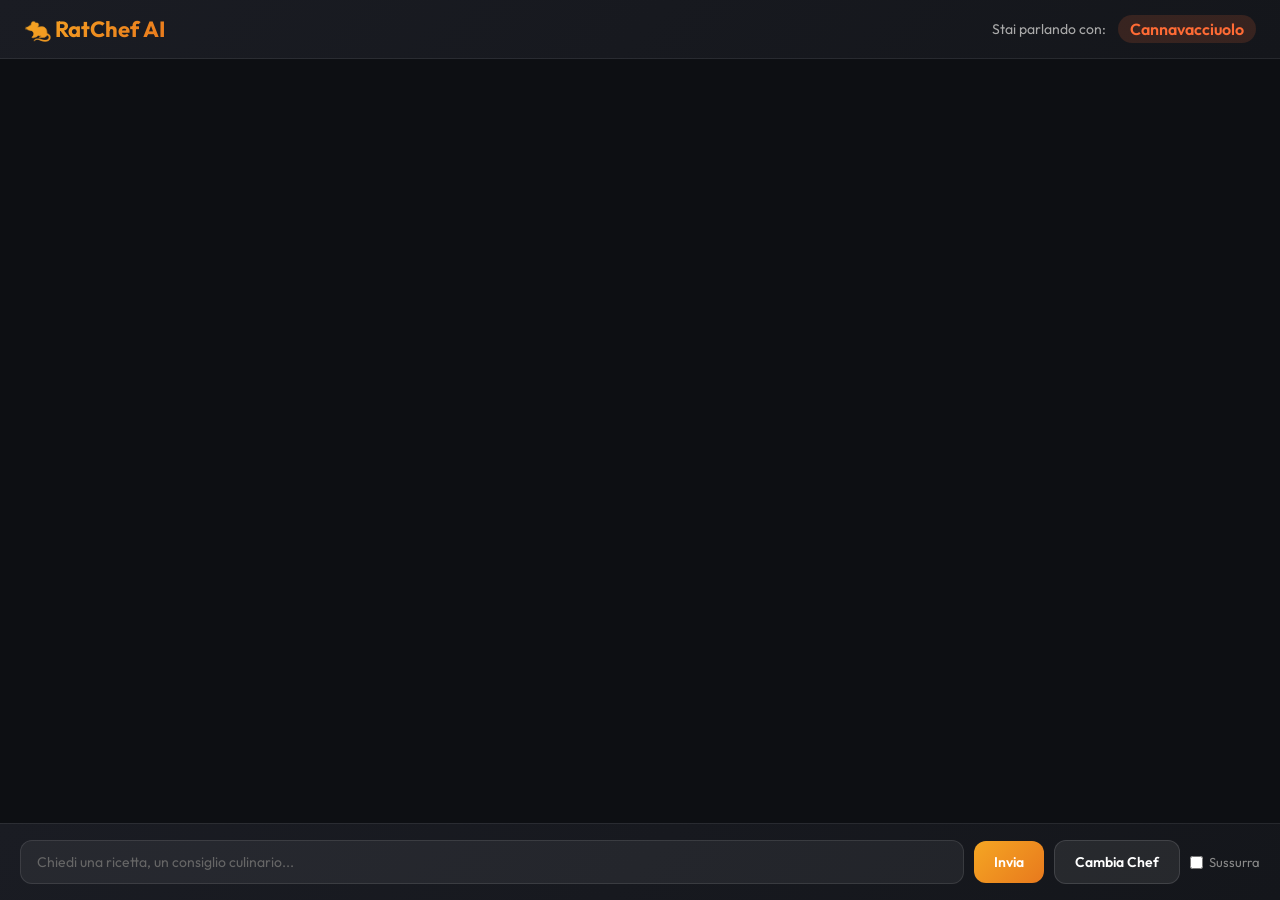
==== index.html @ cfdc58bb "second" ====
<!DOCTYPE html>
<html lang="it">
<head>
    <meta charset="UTF-8">
    <meta name="viewport" content="width=device-width, initial-scale=1.0">
    <title>RatChef AI - Chat con i Grandi Chef</title>
    <link href="https://fonts.googleapis.com/css2?family=Outfit:wght@300;400;600;700&display=swap" rel="stylesheet">
    <style>
        * {
            margin: 0;
            padding: 0;
            box-sizing: border-box;
        }

        body {
            background-color: #0d0f13;
            font-family: 'Outfit', Arial, sans-serif;
            height: 100vh;
            display: flex;
            flex-direction: column;
        }

        /* Header */
        header {
            background: linear-gradient(135deg, #1a1c23 0%, #14161b 100%);
            padding: 15px 24px;
            border-bottom: 1px solid rgba(255,255,255,0.08);
            display: flex;
            justify-content: space-between;
            align-items: center;
            color: white;
        }

        #title {
            font-size: 22px;
            font-weight: 700;
            background: linear-gradient(135deg, #f5a623, #e8791d);
            -webkit-background-clip: text;
            -webkit-text-fill-color: transparent;
            background-clip: text;
        }

        .header-right {
            display: flex;
            align-items: center;
            gap: 12px;
        }

        #char-index {
            color: #aaa;
            font-size: 14px;
            font-weight: 400;
        }

        #display-char-tt {
            font-weight: 600;
            font-size: 16px;
            padding: 4px 12px;
            border-radius: 20px;
            transition: all 0.3s ease;
        }

        /* Character colors */
        .char-cannavacciuolo { color: #ff6b35; background: rgba(255,107,53,0.15); }
        .char-mysterychef { color: #a366ff; background: rgba(163,102,255,0.15); }
        .char-ade { color: #4ecdc4; background: rgba(78,205,196,0.15); }

        /* Chat messages area */
        #answers {
            flex: 1;
            overflow-y: auto;
            padding: 20px;
            color: white;
            scroll-behavior: smooth;
        }

        #answers::-webkit-scrollbar {
            width: 6px;
        }
        #answers::-webkit-scrollbar-track {
            background: transparent;
        }
        #answers::-webkit-scrollbar-thumb {
            background: rgba(255,255,255,0.1);
            border-radius: 3px;
        }

        #answers p {
            margin: 8px 0;
            padding: 12px 16px;
            border-radius: 12px;
            max-width: 75%;
            word-wrap: break-word;
            color: white;
            font-size: 14px;
            line-height: 1.5;
            animation: fadeIn 0.3s ease;
        }

        @keyframes fadeIn {
            from { opacity: 0; transform: translateY(8px); }
            to { opacity: 1; transform: translateY(0); }
        }

        .msg-user {
            background: linear-gradient(135deg, #1e3a5f, #1a3050) !important;
            margin-left: auto !important;
            text-align: right;
            border-bottom-right-radius: 4px;
        }

        .msg-ai {
            background: rgba(255,255,255,0.06) !important;
            margin-right: auto !important;
            text-align: left;
            border-bottom-left-radius: 4px;
            border-left: 3px solid #f5a623;
        }

        .msg-private {
            opacity: 0.7;
            font-style: italic;
        }

        .msg-label {
            font-size: 11px;
            font-weight: 600;
            text-transform: uppercase;
            letter-spacing: 0.5px;
            margin-bottom: 4px;
            display: block;
        }

        .msg-ai .msg-label { color: #f5a623; }
        .msg-user .msg-label { color: #6ba3d6; }

        /* Input form */
        #chatForm {
            padding: 16px 20px;
            background: linear-gradient(135deg, #1a1c23 0%, #14161b 100%);
            display: flex;
            gap: 10px;
            border-top: 1px solid rgba(255,255,255,0.08);
            align-items: center;
        }

        input[type="text"] {
            flex: 1;
            padding: 12px 16px;
            background-color: rgba(255,255,255,0.06);
            border: 1px solid rgba(255,255,255,0.1);
            border-radius: 12px;
            color: white;
            font-size: 14px;
            font-family: 'Outfit', sans-serif;
            transition: border-color 0.3s, background-color 0.3s;
        }

        input[type="text"]:focus {
            outline: none;
            border-color: #f5a623;
            background-color: rgba(255,255,255,0.08);
        }

        input[type="text"]::placeholder {
            color: #666;
        }

        button {
            padding: 12px 20px;
            color: white;
            border: none;
            border-radius: 12px;
            cursor: pointer;
            font-size: 14px;
            font-family: 'Outfit', sans-serif;
            font-weight: 600;
            transition: all 0.3s ease;
        }

        #sendBt {
            background: linear-gradient(135deg, #f5a623, #e8791d);
        }
        #sendBt:hover:not(:disabled) {
            transform: translateY(-1px);
            box-shadow: 0 4px 15px rgba(245,166,35,0.3);
        }

        #changeBt {
            background: rgba(255,255,255,0.08);
            border: 1px solid rgba(255,255,255,0.12);
        }
        #changeBt:hover:not(:disabled) {
            background: rgba(255,255,255,0.12);
        }

        button:disabled {
            opacity: 0.5;
            cursor: not-allowed;
            transform: none !important;
        }

        .whisper-label {
            color: #888;
            display: flex;
            align-items: center;
            gap: 6px;
            font-size: 13px;
            cursor: pointer;
            user-select: none;
        }

        .whisper-label input[type="checkbox"] {
            accent-color: #f5a623;
        }

        /* Loading animation */
        .loading-dots::after {
            content: '';
            animation: dots 1.5s steps(4, end) infinite;
        }
        @keyframes dots {
            0% { content: ''; }
            25% { content: '.'; }
            50% { content: '..'; }
            75% { content: '...'; }
        }
    </style>
</head>
<body>
    <header>
        <span id="title">🐀 RatChef AI</span>
        <div class="header-right">
            <span id="char-index">Stai parlando con:</span>
            <span class="current-char char-cannavacciuolo" id="display-char-tt">Cannavacciuolo</span>
        </div>
    </header>

    <div id="answers">

    </div>

    <form id="chatForm" onsubmit="sendMessageUP(event)">
        <input type="text" name="message" id="chatMessage" placeholder="Chiedi una ricetta, un consiglio culinario...">
        <button type="submit" id="sendBt">Invia</button>
        <button type="button" id="changeBt" onclick="swapCharacter()">Cambia Chef</button>
        <label class="whisper-label">
            <input type="checkbox" id="privateChat"> Sussurra
        </label>
    </form>

    <script>

        const characters = ['cannavacciuolo', 'mysterychef', 'ade'];
        let currentCharIndex = 0;
        const characterClasses = ['char-cannavacciuolo', 'char-mysterychef', 'char-ade'];
        const characterNames = {
            cannavacciuolo: 'Cannavacciuolo',
            mysterychef: 'Mystery Chef',
            ade: 'Prof. Ade'
        };
        const characterChats = {
            cannavacciuolo: [],
            mysterychef: [],
            ade: []
        };

        function getCurrentCharacterClass() {
            return characterClasses[currentCharIndex];
        }

        function getCurrentCharacter() {
            return characters[currentCharIndex];
        }

        function getDisplayName(charKey) {
            return characterNames[charKey] || charKey;
        }


        function swapCharacter() {
            currentCharIndex = (currentCharIndex + 1) % characters.length;
            updateCharacterDisplay();
            loadCharacterChat();
            
            const input = document.getElementById('chatMessage');
            input.focus();
        }

        function loadCharacterChat() {
            const respondsDiv = document.getElementById('answers');
            const currentChar = getCurrentCharacter();

            respondsDiv.innerHTML = '';

            const messages = characterChats[currentChar];
            messages.forEach(msg => {
                addMessage(msg.content, msg.char, msg.private);
            });

            scrollToBottom();
        }

        function updateCharacterDisplay() {
            const displayElement = document.getElementById('display-char-tt');
            const swapBtn = document.getElementById('changeBt');
            const currentChar = getCurrentCharacter();
            
            displayElement.textContent = getDisplayName(currentChar);
            displayElement.className = `current-char ${getCurrentCharacterClass()}`;
            
            swapBtn.innerHTML = `Cambia Chef`;
        }


        async function sendMessageUP(event){
            event.preventDefault();
            const input = document.getElementById("chatMessage");
            const sendBtn = document.getElementById("sendBt");
            const swapBtn = document.getElementById("changeBt");
            const respondsDiv = document.getElementById("answers");
            const message = input.value.trim();
            const isPrivate = document.getElementById("privateChat").checked;

            if(message === ""){
                return;
            }

            const currentChar = getCurrentCharacter();

            input.disabled = true;
            sendBtn.disabled = true;
            swapBtn.disabled = true;
            sendBtn.textContent = 'Caricamento...';

            addMessage(message, 'User', isPrivate);
            characterChats[currentChar].push({ char: 'User', content: message, private: isPrivate });

            try {
                const response = await fetch(`/${currentChar}`, {
                    method: "POST",
                    body: JSON.stringify({ question: message, private: isPrivate }),
                    headers: {
                        "Accept": "application/json",
                        "Content-Type": "application/json"
                    },
                });
                
                const data = await response.json();
                const answer = data.answer;
                characterChats[currentChar].push({ char: currentChar, content: answer, private: isPrivate });
                addMessage(answer, currentChar, isPrivate);
            } catch (err) {
                console.error(err);
                addMessage("Errore di connessione con lo chef...", 'error', false);
            } finally {
                input.disabled = false;
                sendBtn.disabled = false;
                swapBtn.disabled = false;
                sendBtn.textContent = 'Invia';
                input.value = "";
                input.focus();
            }
        }



        function addMessage(message, who, isPrivate=false){
            const respondsDiv = document.getElementById("answers");
            const msgElement = document.createElement('p');
            const privateTag = isPrivate ? " [sussurro]" : "";
            
            if (who && who !== 'User' && who !== false){
                msgElement.className = `msg-ai ${isPrivate ? 'msg-private' : ''}`;
                const label = document.createElement('span');
                label.className = 'msg-label';
                label.textContent = `${getDisplayName(who)}${privateTag}`;
                msgElement.appendChild(label);
                msgElement.appendChild(document.createTextNode(message));
            } else {
                msgElement.className = `msg-user ${isPrivate ? 'msg-private' : ''}`;
                const label = document.createElement('span');
                label.className = 'msg-label';
                label.textContent = `Tu${privateTag}`;
                msgElement.appendChild(label);
                msgElement.appendChild(document.createTextNode(message));
            }
            respondsDiv.appendChild(msgElement);
            scrollToBottom();
        }


        function scrollToBottom() {
            const respondsDiv = document.getElementById("answers");
            respondsDiv.scrollTop = respondsDiv.scrollHeight;
        }


        updateCharacterDisplay();
        scrollToBottom();

    </script>

</body>
</html>
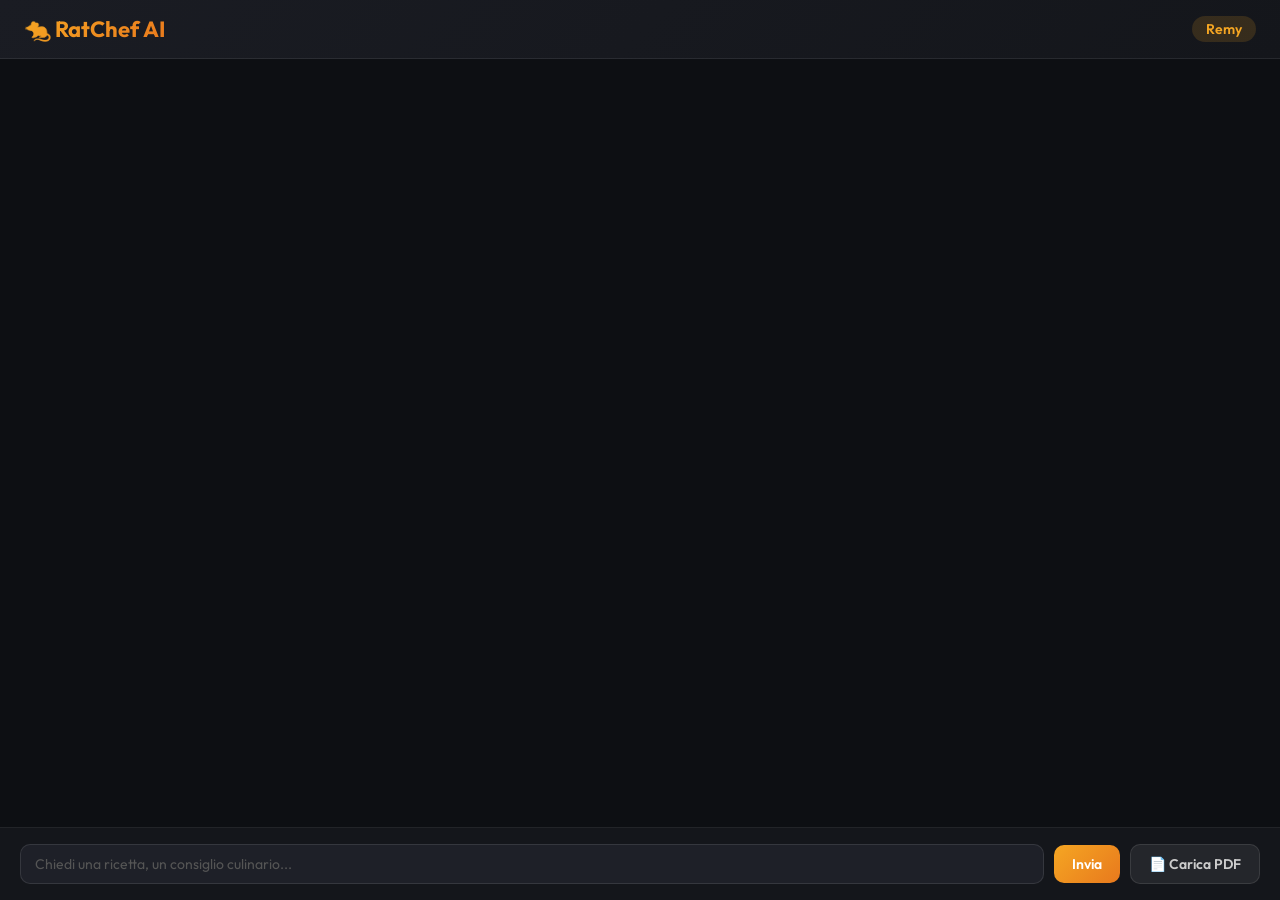
==== commit 5df4c4db: "logic change" ====
--- a/index.html
+++ b/index.html
@@ -3,32 +3,26 @@
 <head>
     <meta charset="UTF-8">
     <meta name="viewport" content="width=device-width, initial-scale=1.0">
-    <title>RatChef AI - Chat con i Grandi Chef</title>
+    <title>RatChef AI</title>
     <link href="https://fonts.googleapis.com/css2?family=Outfit:wght@300;400;600;700&display=swap" rel="stylesheet">
     <style>
-        * {
-            margin: 0;
-            padding: 0;
-            box-sizing: border-box;
-        }
+        * { margin: 0; padding: 0; box-sizing: border-box; }
 
         body {
-            background-color: #0d0f13;
-            font-family: 'Outfit', Arial, sans-serif;
+            background: #0d0f13;
+            font-family: 'Outfit', sans-serif;
             height: 100vh;
             display: flex;
             flex-direction: column;
         }
 
-        /* Header */
         header {
-            background: linear-gradient(135deg, #1a1c23 0%, #14161b 100%);
+            background: linear-gradient(135deg, #1a1c23, #14161b);
             padding: 15px 24px;
             border-bottom: 1px solid rgba(255,255,255,0.08);
             display: flex;
             justify-content: space-between;
             align-items: center;
-            color: white;
         }
 
         #title {
@@ -40,366 +34,193 @@
             background-clip: text;
         }
 
-        .header-right {
-            display: flex;
-            align-items: center;
-            gap: 12px;
-        }
-
-        #char-index {
-            color: #aaa;
-            font-size: 14px;
-            font-weight: 400;
-        }
-
-        #display-char-tt {
+        #chef-tag {
+            font-size: 14px;
             font-weight: 600;
-            font-size: 16px;
-            padding: 4px 12px;
+            color: #f5a623;
+            background: rgba(245,166,35,0.15);
+            padding: 4px 14px;
             border-radius: 20px;
-            transition: all 0.3s ease;
-        }
-
-        /* Character colors */
-        .char-cannavacciuolo { color: #ff6b35; background: rgba(255,107,53,0.15); }
-        .char-mysterychef { color: #a366ff; background: rgba(163,102,255,0.15); }
-        .char-ade { color: #4ecdc4; background: rgba(78,205,196,0.15); }
-
-        /* Chat messages area */
-        #answers {
+        }
+
+        #messages {
             flex: 1;
             overflow-y: auto;
             padding: 20px;
-            color: white;
             scroll-behavior: smooth;
         }
 
-        #answers::-webkit-scrollbar {
-            width: 6px;
-        }
-        #answers::-webkit-scrollbar-track {
-            background: transparent;
-        }
-        #answers::-webkit-scrollbar-thumb {
-            background: rgba(255,255,255,0.1);
-            border-radius: 3px;
-        }
-
-        #answers p {
+        #messages::-webkit-scrollbar { width: 6px; }
+        #messages::-webkit-scrollbar-thumb { background: rgba(255,255,255,0.1); border-radius: 3px; }
+
+        .msg {
+            max-width: 75%;
             margin: 8px 0;
             padding: 12px 16px;
             border-radius: 12px;
-            max-width: 75%;
-            word-wrap: break-word;
+            font-size: 14px;
+            line-height: 1.5;
             color: white;
-            font-size: 14px;
-            line-height: 1.5;
-            animation: fadeIn 0.3s ease;
-        }
-
-        @keyframes fadeIn {
-            from { opacity: 0; transform: translateY(8px); }
-            to { opacity: 1; transform: translateY(0); }
-        }
-
-        .msg-user {
-            background: linear-gradient(135deg, #1e3a5f, #1a3050) !important;
-            margin-left: auto !important;
-            text-align: right;
-            border-bottom-right-radius: 4px;
-        }
-
-        .msg-ai {
-            background: rgba(255,255,255,0.06) !important;
-            margin-right: auto !important;
-            text-align: left;
-            border-bottom-left-radius: 4px;
-            border-left: 3px solid #f5a623;
-        }
-
-        .msg-private {
-            opacity: 0.7;
-            font-style: italic;
-        }
+            animation: fadeIn 0.25s ease;
+        }
+
+        @keyframes fadeIn { from { opacity:0; transform:translateY(5px); } to { opacity:1; transform:none; } }
 
         .msg-label {
+            display: block;
             font-size: 11px;
             font-weight: 600;
+            opacity: 0.55;
             text-transform: uppercase;
             letter-spacing: 0.5px;
             margin-bottom: 4px;
-            display: block;
-        }
-
-        .msg-ai .msg-label { color: #f5a623; }
-        .msg-user .msg-label { color: #6ba3d6; }
-
-        /* Input form */
-        #chatForm {
-            padding: 16px 20px;
-            background: linear-gradient(135deg, #1a1c23 0%, #14161b 100%);
+        }
+
+        .msg.user   { background: linear-gradient(135deg,#2a2d35,#1e2028); margin-left: auto; border-bottom-right-radius: 4px; }
+        .msg.ai     { background: linear-gradient(135deg,#1e2a1a,#192316); border: 1px solid rgba(245,166,35,0.15); border-bottom-left-radius: 4px; }
+        .msg.system { background: rgba(255,255,255,0.05); color: #aaa; font-size: 12px; font-style: italic; max-width: 100%; text-align: center; margin: 4px auto; }
+        .msg.error  { background: rgba(255,80,80,0.1); border: 1px solid rgba(255,80,80,0.2); }
+
+        form {
             display: flex;
             gap: 10px;
-            border-top: 1px solid rgba(255,255,255,0.08);
+            padding: 16px 20px;
+            background: #14161b;
+            border-top: 1px solid rgba(255,255,255,0.06);
             align-items: center;
         }
 
-        input[type="text"] {
+        #input {
             flex: 1;
-            padding: 12px 16px;
-            background-color: rgba(255,255,255,0.06);
+            background: #1e2028;
             border: 1px solid rgba(255,255,255,0.1);
-            border-radius: 12px;
+            border-radius: 10px;
+            padding: 10px 14px;
             color: white;
-            font-size: 14px;
             font-family: 'Outfit', sans-serif;
-            transition: border-color 0.3s, background-color 0.3s;
-        }
-
-        input[type="text"]:focus {
+            font-size: 14px;
             outline: none;
-            border-color: #f5a623;
-            background-color: rgba(255,255,255,0.08);
-        }
-
-        input[type="text"]::placeholder {
-            color: #666;
-        }
+            transition: border-color 0.2s;
+        }
+        #input:focus { border-color: rgba(245,166,35,0.5); }
+        #input::placeholder { color: #555; }
 
         button {
-            padding: 12px 20px;
+            padding: 10px 18px;
+            border: none;
+            border-radius: 10px;
+            font-family: 'Outfit', sans-serif;
+            font-size: 14px;
+            font-weight: 600;
+            cursor: pointer;
+            transition: all 0.2s;
+        }
+        button:disabled { opacity: 0.5; cursor: not-allowed; }
+
+        #send-btn {
+            background: linear-gradient(135deg,#f5a623,#e8791d);
             color: white;
-            border: none;
-            border-radius: 12px;
-            cursor: pointer;
-            font-size: 14px;
-            font-family: 'Outfit', sans-serif;
-            font-weight: 600;
-            transition: all 0.3s ease;
-        }
-
-        #sendBt {
-            background: linear-gradient(135deg, #f5a623, #e8791d);
-        }
-        #sendBt:hover:not(:disabled) {
-            transform: translateY(-1px);
-            box-shadow: 0 4px 15px rgba(245,166,35,0.3);
-        }
-
-        #changeBt {
-            background: rgba(255,255,255,0.08);
-            border: 1px solid rgba(255,255,255,0.12);
-        }
-        #changeBt:hover:not(:disabled) {
-            background: rgba(255,255,255,0.12);
-        }
-
-        button:disabled {
-            opacity: 0.5;
-            cursor: not-allowed;
-            transform: none !important;
-        }
-
-        .whisper-label {
-            color: #888;
-            display: flex;
-            align-items: center;
-            gap: 6px;
-            font-size: 13px;
-            cursor: pointer;
-            user-select: none;
-        }
-
-        .whisper-label input[type="checkbox"] {
-            accent-color: #f5a623;
-        }
-
-        /* Loading animation */
-        .loading-dots::after {
-            content: '';
-            animation: dots 1.5s steps(4, end) infinite;
-        }
-        @keyframes dots {
-            0% { content: ''; }
-            25% { content: '.'; }
-            50% { content: '..'; }
-            75% { content: '...'; }
-        }
+        }
+        #send-btn:hover:not(:disabled) { filter: brightness(1.1); transform: translateY(-1px); }
+
+        #pdf-btn {
+            background: rgba(255,255,255,0.07);
+            color: #ccc;
+            border: 1px solid rgba(255,255,255,0.1);
+        }
+        #pdf-btn:hover:not(:disabled) { background: rgba(255,255,255,0.12); }
     </style>
 </head>
 <body>
-    <header>
-        <span id="title">🐀 RatChef AI</span>
-        <div class="header-right">
-            <span id="char-index">Stai parlando con:</span>
-            <span class="current-char char-cannavacciuolo" id="display-char-tt">Cannavacciuolo</span>
-        </div>
-    </header>
-
-    <div id="answers">
-
-    </div>
-
-    <form id="chatForm" onsubmit="sendMessageUP(event)">
-        <input type="text" name="message" id="chatMessage" placeholder="Chiedi una ricetta, un consiglio culinario...">
-        <button type="submit" id="sendBt">Invia</button>
-        <button type="button" id="changeBt" onclick="swapCharacter()">Cambia Chef</button>
-        <label class="whisper-label">
-            <input type="checkbox" id="privateChat"> Sussurra
-        </label>
-    </form>
-
-    <script>
-
-        const characters = ['cannavacciuolo', 'mysterychef', 'ade'];
-        let currentCharIndex = 0;
-        const characterClasses = ['char-cannavacciuolo', 'char-mysterychef', 'char-ade'];
-        const characterNames = {
-            cannavacciuolo: 'Cannavacciuolo',
-            mysterychef: 'Mystery Chef',
-            ade: 'Prof. Ade'
-        };
-        const characterChats = {
-            cannavacciuolo: [],
-            mysterychef: [],
-            ade: []
-        };
-
-        function getCurrentCharacterClass() {
-            return characterClasses[currentCharIndex];
-        }
-
-        function getCurrentCharacter() {
-            return characters[currentCharIndex];
-        }
-
-        function getDisplayName(charKey) {
-            return characterNames[charKey] || charKey;
-        }
-
-
-        function swapCharacter() {
-            currentCharIndex = (currentCharIndex + 1) % characters.length;
-            updateCharacterDisplay();
-            loadCharacterChat();
-            
-            const input = document.getElementById('chatMessage');
-            input.focus();
-        }
-
-        function loadCharacterChat() {
-            const respondsDiv = document.getElementById('answers');
-            const currentChar = getCurrentCharacter();
-
-            respondsDiv.innerHTML = '';
-
-            const messages = characterChats[currentChar];
-            messages.forEach(msg => {
-                addMessage(msg.content, msg.char, msg.private);
+
+<header>
+    <span id="title">🐀 RatChef AI</span>
+    <span id="chef-tag">Remy</span>
+</header>
+
+<div id="messages"></div>
+
+<form onsubmit="sendMessage(event)">
+    <input id="input" type="text" placeholder="Chiedi una ricetta, un consiglio culinario..." autocomplete="off">
+    <button id="send-btn" type="submit">Invia</button>
+    <input id="pdf-input" type="file" accept=".pdf" style="display:none" onchange="uploadPDF(this)">
+    <button id="pdf-btn" type="button" onclick="document.getElementById('pdf-input').click()">📄 Carica PDF</button>
+</form>
+
+<script>
+    const history = [];
+
+    function setbusy(busy) {
+        ['input','send-btn','pdf-btn'].forEach(id => document.getElementById(id).disabled = busy);
+        document.getElementById('send-btn').textContent = busy ? 'Attendi...' : 'Invia';
+    }
+
+    function addMsg(content, type) {
+        const wrap = document.getElementById('messages');
+        const p    = document.createElement('p');
+        p.className = `msg ${type}`;
+        if (type === 'user' || type === 'ai') {
+            const lbl = document.createElement('span');
+            lbl.className   = 'msg-label';
+            lbl.textContent = type === 'user' ? 'Tu' : 'Remy';
+            p.appendChild(lbl);
+        }
+        p.appendChild(document.createTextNode(content));
+        wrap.appendChild(p);
+        wrap.scrollTop = wrap.scrollHeight;
+    }
+
+    async function sendMessage(e) {
+        e.preventDefault();
+        const input   = document.getElementById('input');
+        const message = input.value.trim();
+        if (!message) return;
+
+        addMsg(message, 'user');
+        history.push({ role: 'human', content: message });
+        input.value = '';
+        setbusy(true);
+
+        try {
+            const res  = await fetch('/chat', {
+                method: 'POST',
+                headers: { 'Content-Type': 'application/json' },
+                body: JSON.stringify({ question: message, history: history.slice(0, -1) })
             });
-
-            scrollToBottom();
-        }
-
-        function updateCharacterDisplay() {
-            const displayElement = document.getElementById('display-char-tt');
-            const swapBtn = document.getElementById('changeBt');
-            const currentChar = getCurrentCharacter();
-            
-            displayElement.textContent = getDisplayName(currentChar);
-            displayElement.className = `current-char ${getCurrentCharacterClass()}`;
-            
-            swapBtn.innerHTML = `Cambia Chef`;
-        }
-
-
-        async function sendMessageUP(event){
-            event.preventDefault();
-            const input = document.getElementById("chatMessage");
-            const sendBtn = document.getElementById("sendBt");
-            const swapBtn = document.getElementById("changeBt");
-            const respondsDiv = document.getElementById("answers");
-            const message = input.value.trim();
-            const isPrivate = document.getElementById("privateChat").checked;
-
-            if(message === ""){
-                return;
-            }
-
-            const currentChar = getCurrentCharacter();
-
-            input.disabled = true;
-            sendBtn.disabled = true;
-            swapBtn.disabled = true;
-            sendBtn.textContent = 'Caricamento...';
-
-            addMessage(message, 'User', isPrivate);
-            characterChats[currentChar].push({ char: 'User', content: message, private: isPrivate });
-
-            try {
-                const response = await fetch(`/${currentChar}`, {
-                    method: "POST",
-                    body: JSON.stringify({ question: message, private: isPrivate }),
-                    headers: {
-                        "Accept": "application/json",
-                        "Content-Type": "application/json"
-                    },
-                });
-                
-                const data = await response.json();
-                const answer = data.answer;
-                characterChats[currentChar].push({ char: currentChar, content: answer, private: isPrivate });
-                addMessage(answer, currentChar, isPrivate);
-            } catch (err) {
-                console.error(err);
-                addMessage("Errore di connessione con lo chef...", 'error', false);
-            } finally {
-                input.disabled = false;
-                sendBtn.disabled = false;
-                swapBtn.disabled = false;
-                sendBtn.textContent = 'Invia';
-                input.value = "";
-                input.focus();
-            }
-        }
-
-
-
-        function addMessage(message, who, isPrivate=false){
-            const respondsDiv = document.getElementById("answers");
-            const msgElement = document.createElement('p');
-            const privateTag = isPrivate ? " [sussurro]" : "";
-            
-            if (who && who !== 'User' && who !== false){
-                msgElement.className = `msg-ai ${isPrivate ? 'msg-private' : ''}`;
-                const label = document.createElement('span');
-                label.className = 'msg-label';
-                label.textContent = `${getDisplayName(who)}${privateTag}`;
-                msgElement.appendChild(label);
-                msgElement.appendChild(document.createTextNode(message));
-            } else {
-                msgElement.className = `msg-user ${isPrivate ? 'msg-private' : ''}`;
-                const label = document.createElement('span');
-                label.className = 'msg-label';
-                label.textContent = `Tu${privateTag}`;
-                msgElement.appendChild(label);
-                msgElement.appendChild(document.createTextNode(message));
-            }
-            respondsDiv.appendChild(msgElement);
-            scrollToBottom();
-        }
-
-
-        function scrollToBottom() {
-            const respondsDiv = document.getElementById("answers");
-            respondsDiv.scrollTop = respondsDiv.scrollHeight;
-        }
-
-
-        updateCharacterDisplay();
-        scrollToBottom();
-
-    </script>
-
+            const data = await res.json();
+            const reply = data.answer || data.error || 'Nessuna risposta.';
+            addMsg(reply, data.error ? 'error' : 'ai');
+            if (!data.error) history.push({ role: 'ai', content: reply });
+        } catch {
+            addMsg('Errore di connessione.', 'error');
+            history.pop();
+        } finally {
+            setbusy(false);
+            document.getElementById('input').focus();
+        }
+    }
+
+    async function uploadPDF(input) {
+        const file = input.files[0];
+        if (!file) return;
+        input.value = '';
+
+        addMsg(`📄 ${file.name} — elaborazione in corso...`, 'system');
+        setbusy(true);
+
+        const form = new FormData();
+        form.append('pdf', file);
+
+        try {
+            const res  = await fetch('/chat', { method: 'POST', body: form });
+            const data = await res.json();
+            addMsg(data.answer || data.error || 'Nessuna risposta.', data.error ? 'error' : 'ai');
+        } catch {
+            addMsg('Errore durante il caricamento del PDF.', 'error');
+        } finally {
+            setbusy(false);
+        }
+    }
+</script>
 </body>
 </html>
